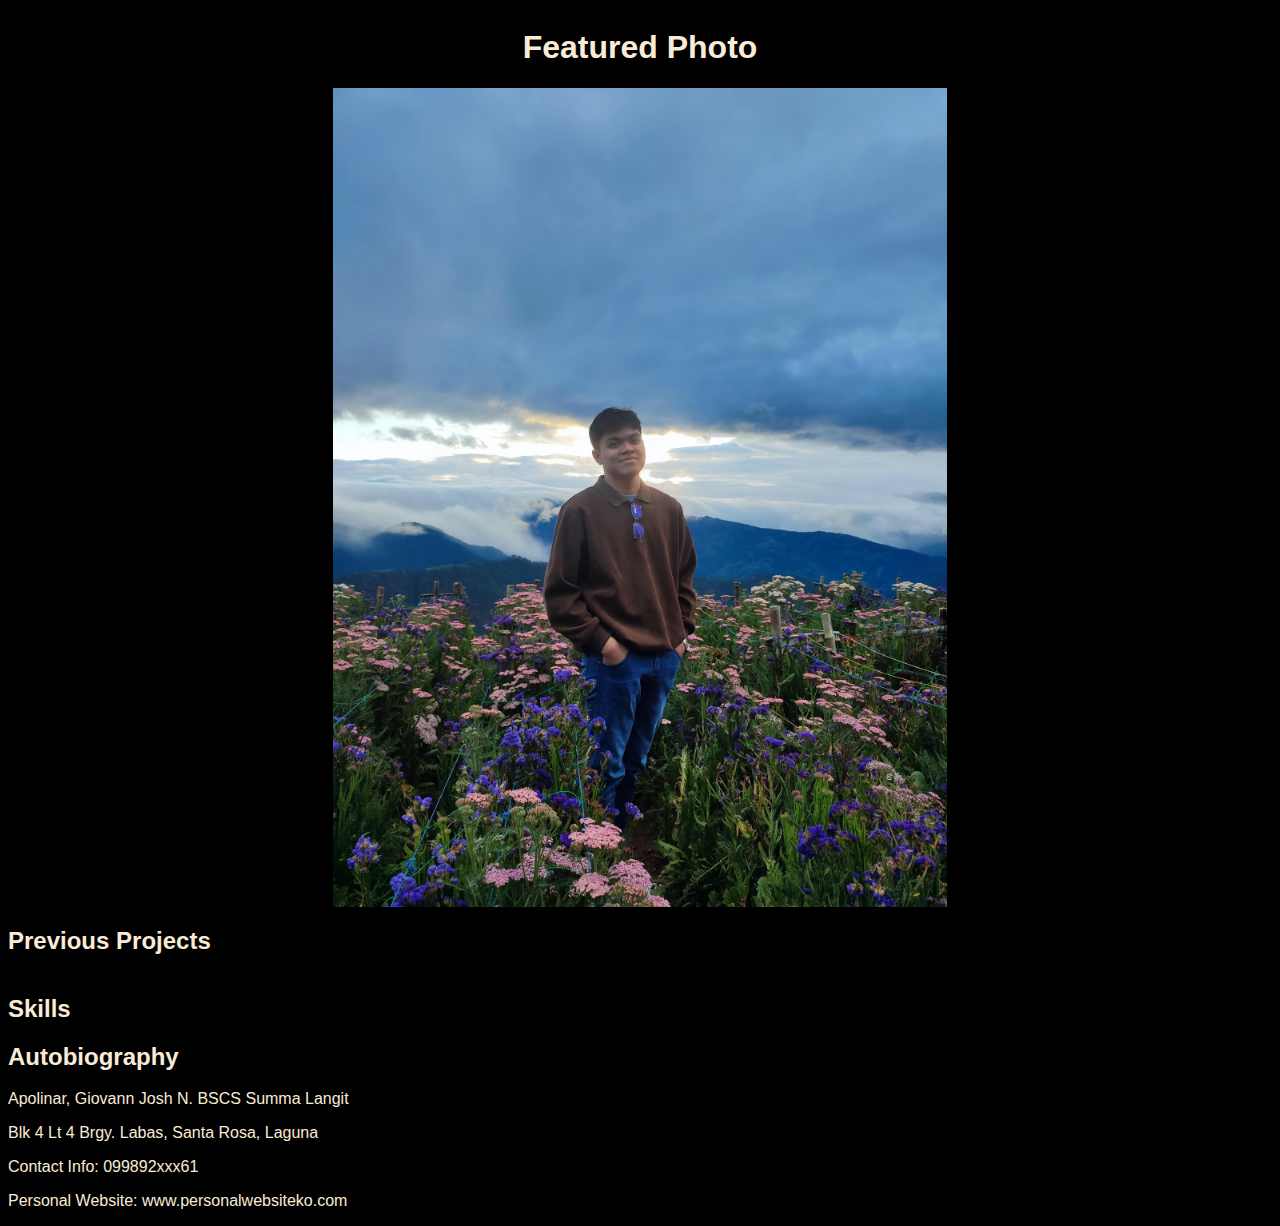
==== portfolio.html @ 3249b104 "feat: added portfolio.html, style.css, and img folder" ====
<!DOCTYPE html>
<html lang="en">
<head>
    <meta charset="UTF-8">
    <meta name="viewport" content="width=device-width, initial-scale=1.0">
    <title>Portfolio</title>
    <link rel="stylesheet" href="style.css">
</head>
<body style="background-color: black;">
    <div class="content">
        <div class="main-fbox">
            <h1 id="feat">Featured Photo</h1>
            <img id="feat-photo" src="./img/feat_photo.jpg" alt="featured photo">
        </div>
        <div class="sec-fbox">
            <h2 id="prevproj">Previous Projects</h2>
        </div>
        <div class="sub-fbox">
            <h2 id="skill">Skills</h2>
            <h2 id="auto">Autobiography</h2>
        </div>
    </div>
    <div class="foot-fbox">
        <div id="footer">
            <p>Apolinar, Giovann Josh N. BSCS Summa Langit</p>
            <p>Blk 4 Lt 4 Brgy. Labas, Santa Rosa, Laguna</p>
            <p>Contact Info: 099892xxx61</p> 
            <p>Personal Website: www.personalwebsiteko.com</p>
        </div>
    </div>
</body>
</html>
---- style.css ----
.main-fbox {
    display: flex;
    justify-content: center;
    flex-flow: column wrap;
    align-items: center;
    align-content: center;
}

.content {
    color: antiquewhite;
    font-family: Arial, Helvetica, sans-serif;
}

.foot-fbox {
    color: antiquewhite;
    font-family: Arial, Helvetica, sans-serif;
}

#feat-photo {
    width: 614px;
    height: 819px;
}

.sec-fbox {
    display: flex;
    justify-items: center;
    align-items: center;
    align-content: center;
}
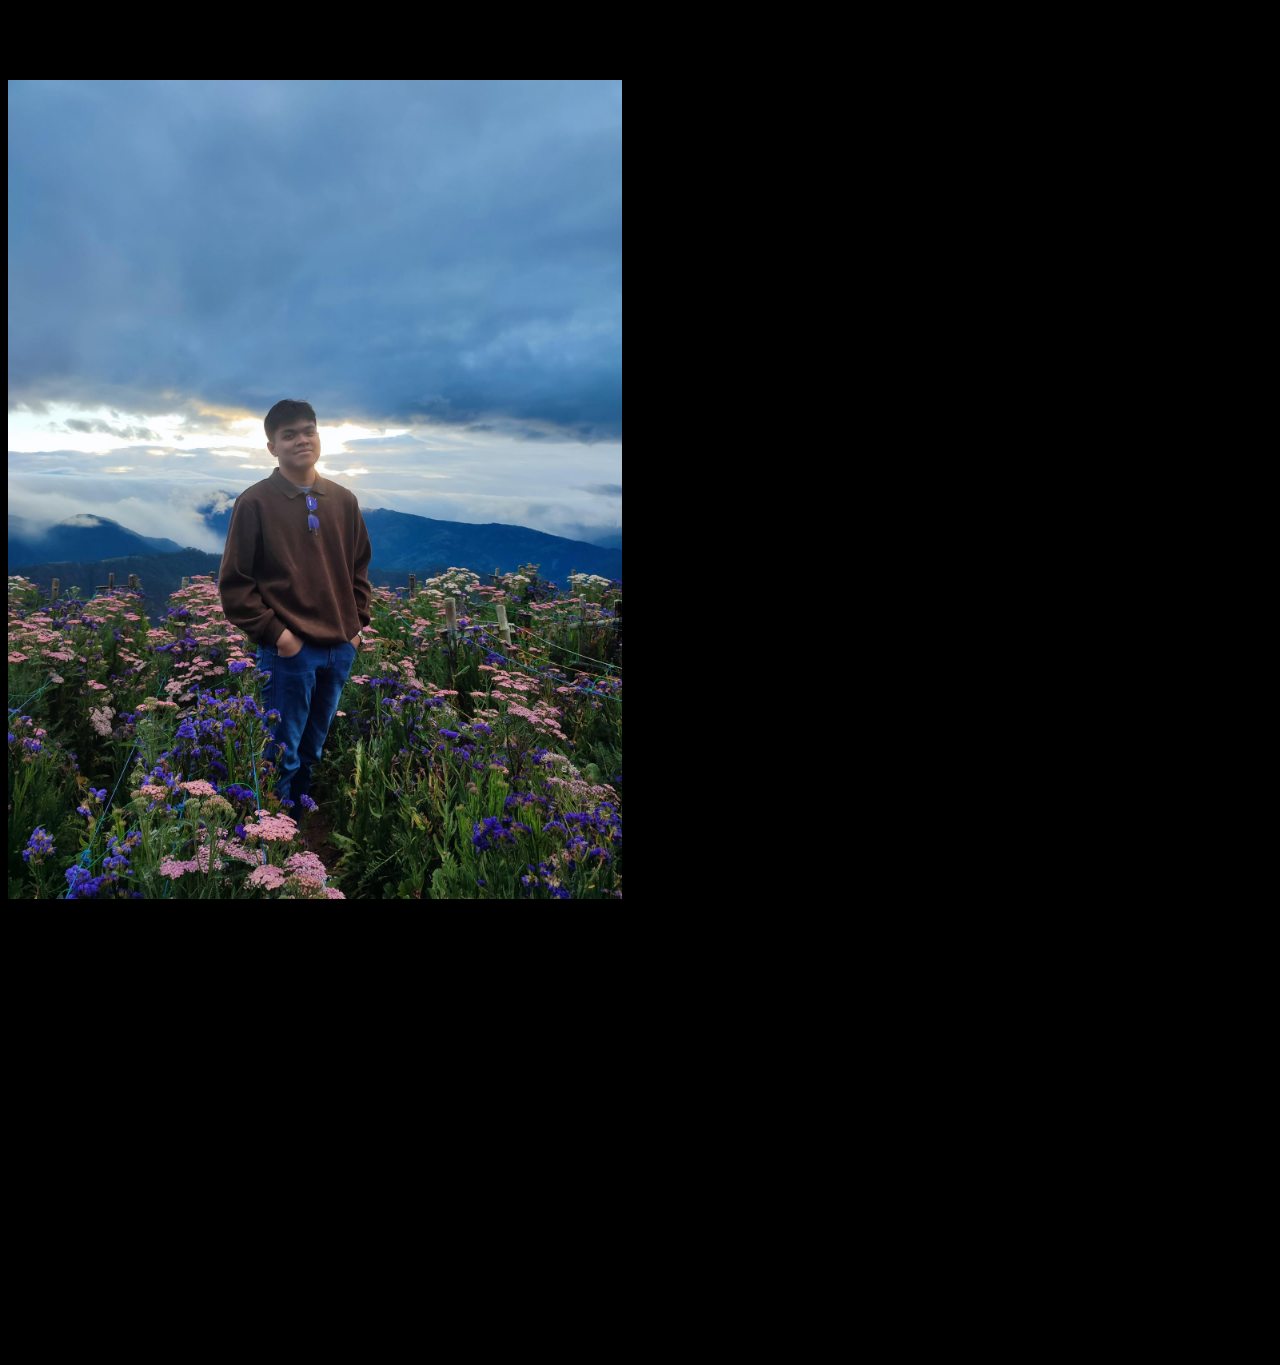
==== commit 8d71b56f: "refactor: changed structure of divs and classes" ====
--- a/portfolio.html
+++ b/portfolio.html
@@ -7,25 +7,37 @@
     <link rel="stylesheet" href="style.css">
 </head>
 <body style="background-color: black;">
-    <div class="content">
-        <div class="main-fbox">
-            <h1 id="feat">Featured Photo</h1>
+
+    <div class="feat-container">
+        <div class="flex-item">
+            <h1>Featured Photo</h1>
             <img id="feat-photo" src="./img/feat_photo.jpg" alt="featured photo">
         </div>
-        <div class="sec-fbox">
-            <h2 id="prevproj">Previous Projects</h2>
+    </div>
+    <div class="proj-container">
+        <div class="flex-item">
+            <h1>Previous Projects</h1>
         </div>
-        <div class="sub-fbox">
-            <h2 id="skill">Skills</h2>
-            <h2 id="auto">Autobiography</h2>
+        <div class="flex-item"> img sa 12 prj</div>
+        <div class="flex-item"> img sa 22 prj</div>
+        <div class="flex-item"> img sa 150 prj</div>
+    </div>
+    <div class="details-container">
+        <div class="skill-container">
+            <h1>Skills</h1>
+            <p>Lorem ipsum dolor sit amet consectetur adipisicing elit. Voluptatem placeat iusto fugiat expedita obcaecati aspernatur ab fugit eligendi? Minima, eaque amet nam qui recusandae labore magni earum sit eligendi quas.</p>
+        </div>
+        <div class="autobio-container">
+            <h1>Autobiography</h1>
+            <p>Lorem ipsum dolor sit amet consectetur, adipisicing elit. Sapiente maiores excepturi debitis ipsum quibusdam, sunt explicabo laboriosam suscipit architecto laborum dolorum repudiandae voluptate, vero provident? Sequi rem nulla eaque recusandae?</p>
         </div>
     </div>
-    <div class="foot-fbox">
+    <div class="footer-container">
         <div id="footer">
-            <p>Apolinar, Giovann Josh N. BSCS Summa Langit</p>
-            <p>Blk 4 Lt 4 Brgy. Labas, Santa Rosa, Laguna</p>
-            <p>Contact Info: 099892xxx61</p> 
-            <p>Personal Website: www.personalwebsiteko.com</p>
+            <div class="flex-item">Apolinar, Giovann Josh N. BSCS Summa Langit</div>
+            <div class="flex-item">Blk 4 Lt 4 Brgy. Labas, Santa Rosa, Laguna</div>
+            <div class="flex-item">Contact Info: 099892xxx61</div>
+            <div class="flex-item">Personal Website: www.personalwebsiteko.com</div>
         </div>
     </div>
 </body>
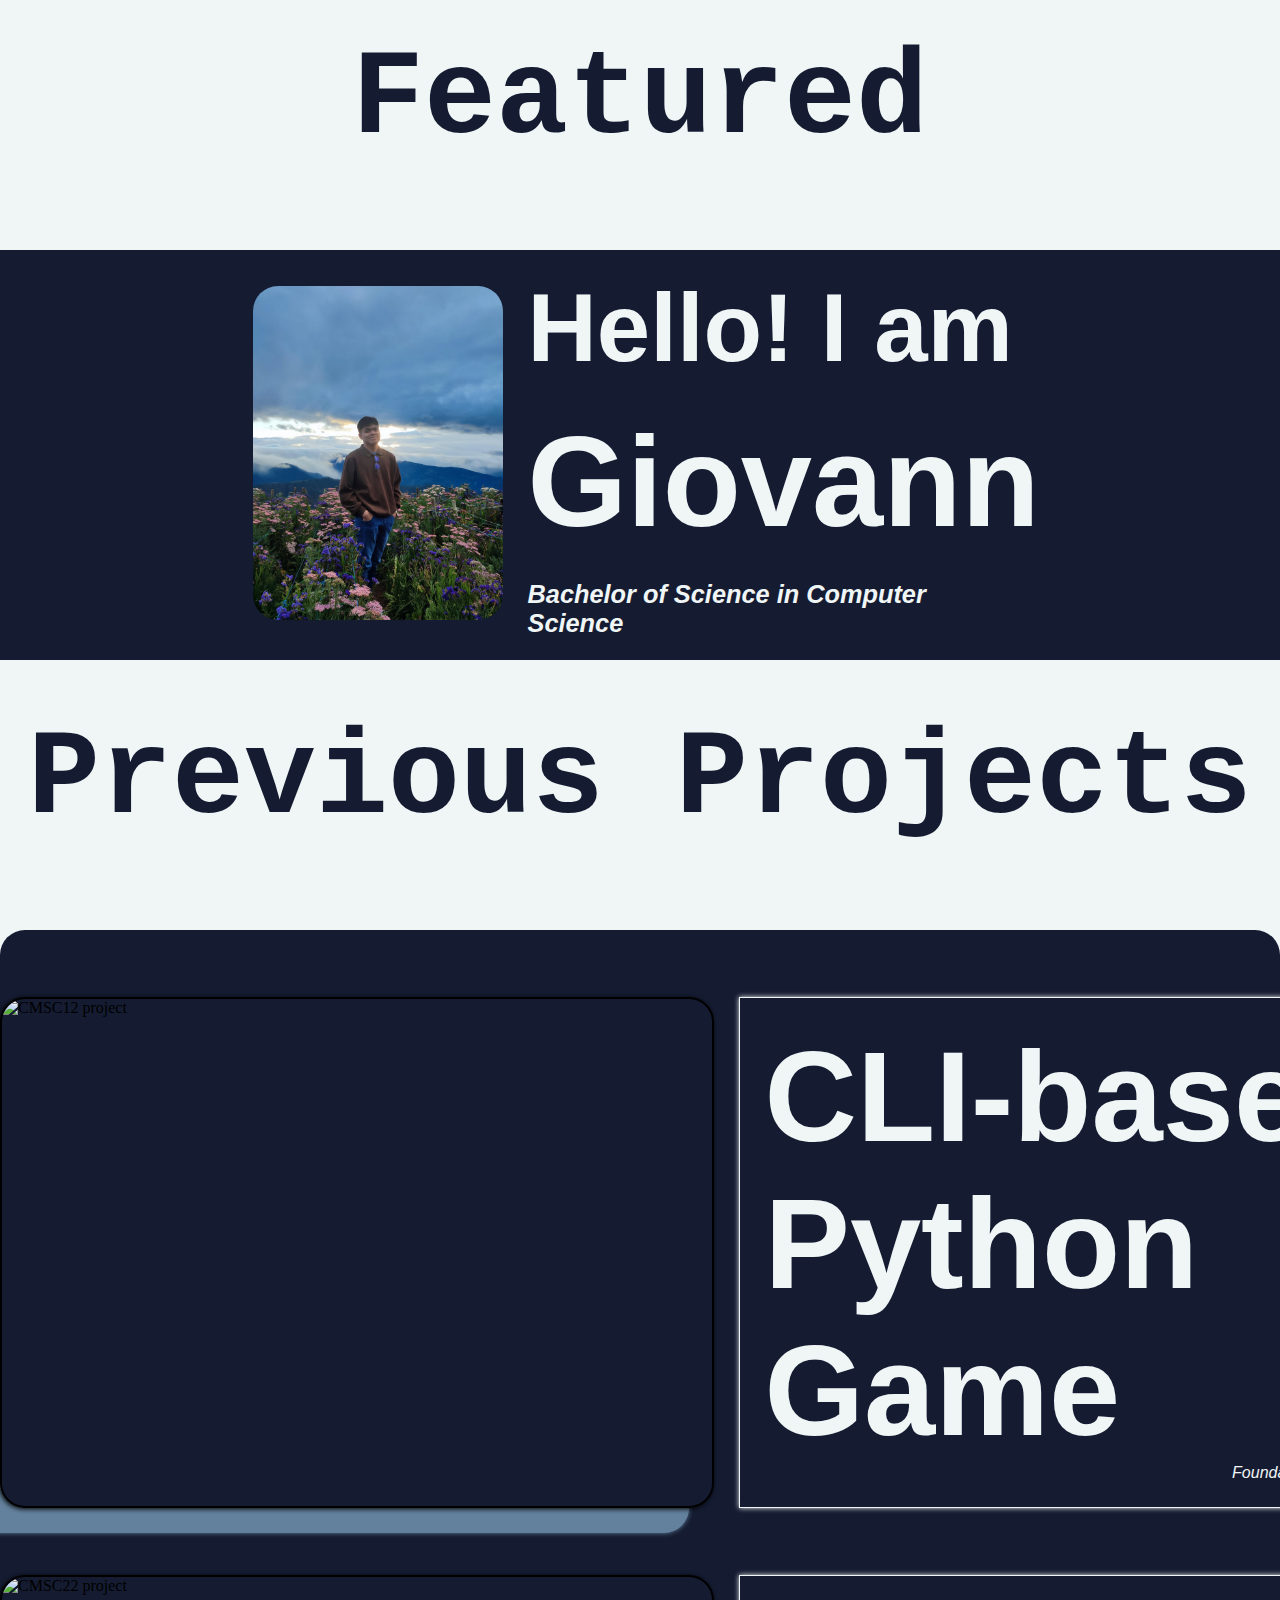
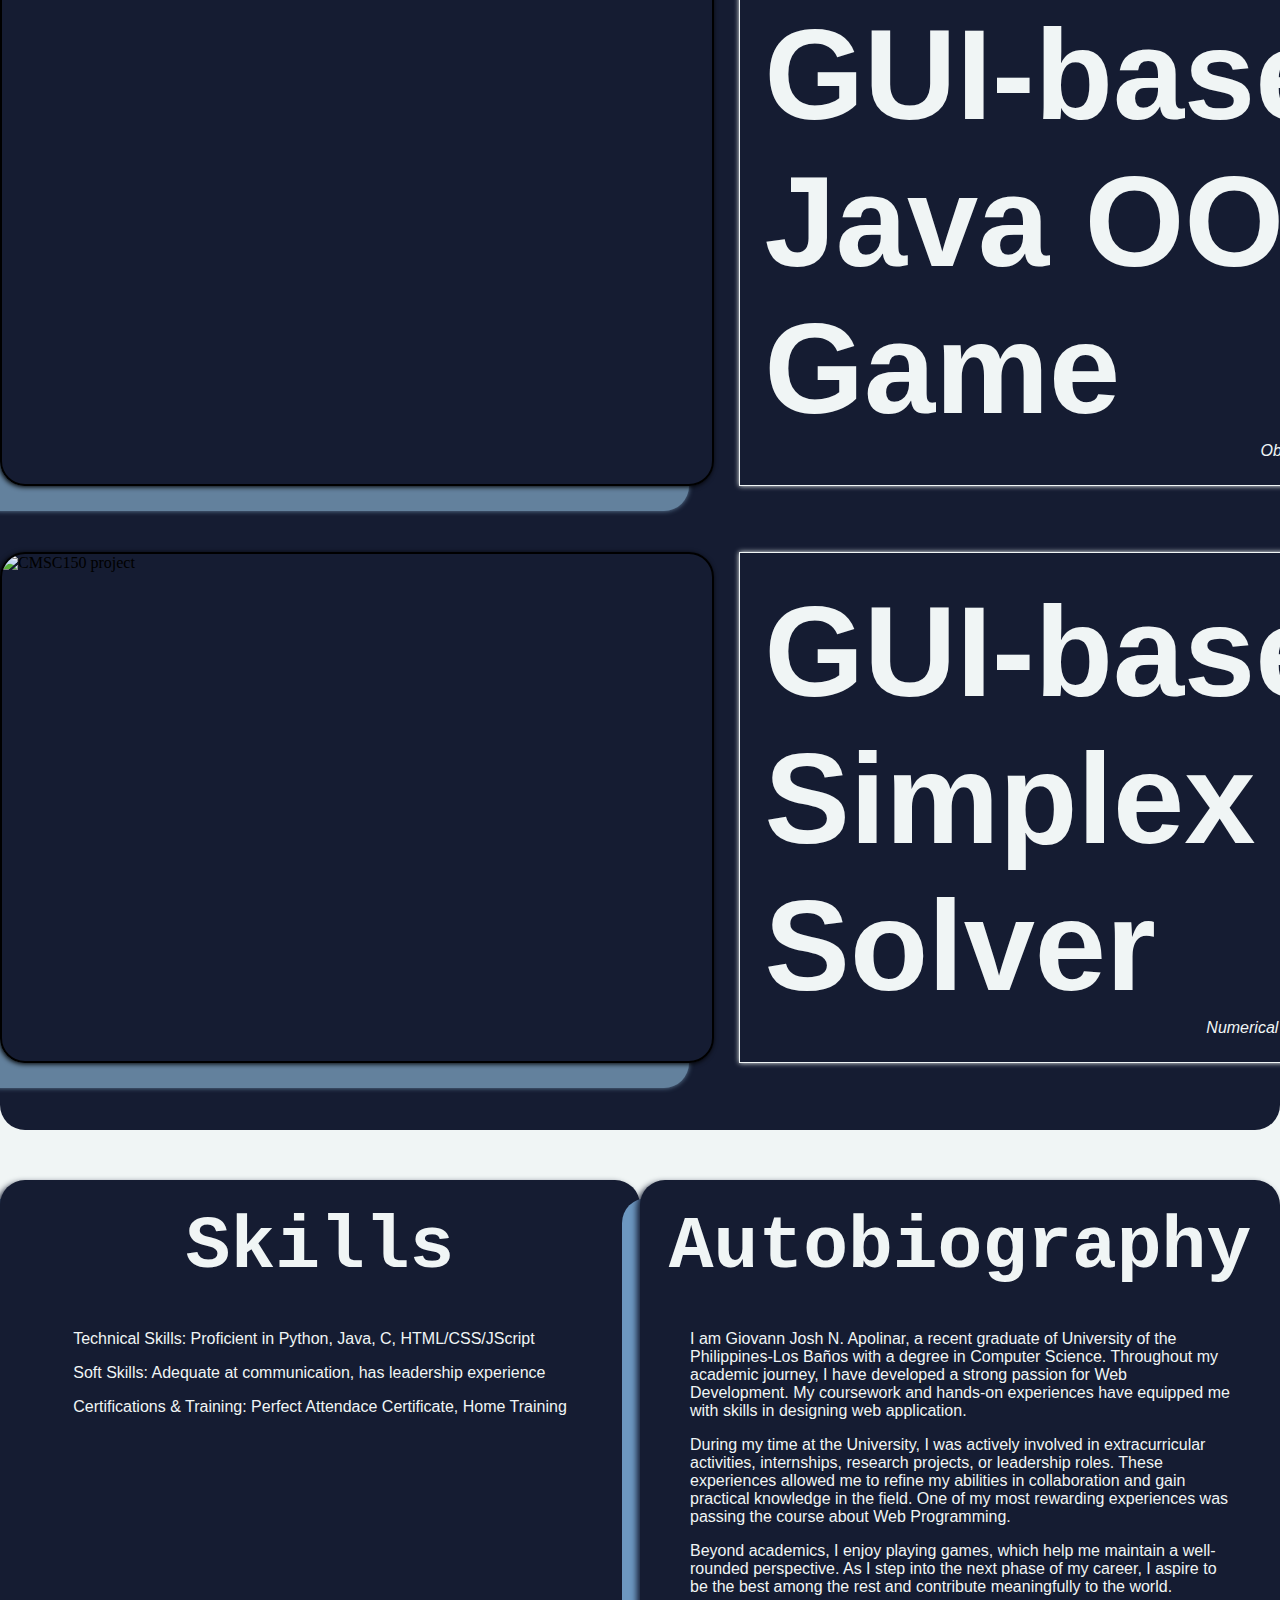
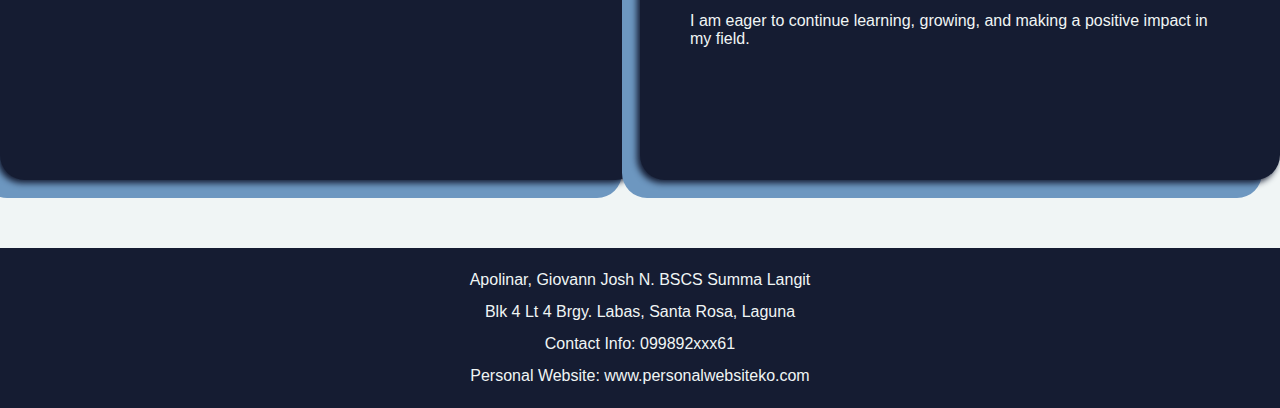
==== commit 53d0dbb7: "refactor: div structure and styling expanded to Skills, Autobiography, and Footer Section" ====
--- a/portfolio.html
+++ b/portfolio.html
@@ -6,38 +6,76 @@
     <title>Portfolio</title>
     <link rel="stylesheet" href="style.css">
 </head>
-<body style="background-color: black;">
-
+<body>
+    <div class="m-header" id="main">
+        <h1>Featured</h1>
+    </div>
     <div class="feat-container">
-        <div class="flex-item">
-            <h1>Featured Photo</h1>
-            <img id="feat-photo" src="./img/feat_photo.jpg" alt="featured photo">
+        <div class="square">
+            <div class="flex-item1">
+                <img id="feat-photo" src="img/feat_photo.jpg" alt="featured photo">
+            </div>
+            <div class="flex-item2">
+                <div id="ln1">Hello! I am</div>
+                <div id="ln2">Giovann</div>
+                <div id="ln3">Bachelor of Science in Computer Science</div>
+            </div>
         </div>
     </div>
+    <div class="m-header">
+        <h1>Previous Projects</h1>
+    </div>
     <div class="proj-container">
-        <div class="flex-item">
-            <h1>Previous Projects</h1>
+        <div class="flex-item1">
+            <img src="img/cmsc12prj.png" alt="CMSC12 project" id="prj1">
+            <div class="sub-item1">
+                <div class="title">CLI-based Python Game</div>
+                <div class="desc">Foundations of Computer Science</div>
+            </div>
         </div>
-        <div class="flex-item"> img sa 12 prj</div>
-        <div class="flex-item"> img sa 22 prj</div>
-        <div class="flex-item"> img sa 150 prj</div>
+        <div class="flex-item2">
+            <img src="img/cmsc22prj.png" alt="CMSC22 project" id="prj2">
+            <div class="sub-item2">
+                <div class="title">GUI-based Java OOP Game</div>
+                <div class="desc">Object-Oriented Programming</div>
+            </div>
+        </div>
+        <div class="flex-item3">
+            <img src="img/cmsc150prj.png" alt="CMSC150 project" id="prj3">
+            <div class="sub-item3">
+                <div class="title">GUI-based Simplex Solver</div>
+                <div class="desc">Numerical and Symbolic Computation</div>
+            </div>
+        </div>
     </div>
     <div class="details-container">
-        <div class="skill-container">
-            <h1>Skills</h1>
-            <p>Lorem ipsum dolor sit amet consectetur adipisicing elit. Voluptatem placeat iusto fugiat expedita obcaecati aspernatur ab fugit eligendi? Minima, eaque amet nam qui recusandae labore magni earum sit eligendi quas.</p>
+        <div class="flex-container">
+            <div class="s-header">Skills</div>
+            <div class="text">
+                <p>Technical Skills: Proficient in Python, Java, C, HTML/CSS/JScript</p>
+                <p>Soft Skills: Adequate at communication, has leadership experience</p>
+                <p>Certifications & Training: Perfect Attendace Certificate, Home Training</p>
+            </div>
         </div>
-        <div class="autobio-container">
-            <h1>Autobiography</h1>
-            <p>Lorem ipsum dolor sit amet consectetur, adipisicing elit. Sapiente maiores excepturi debitis ipsum quibusdam, sunt explicabo laboriosam suscipit architecto laborum dolorum repudiandae voluptate, vero provident? Sequi rem nulla eaque recusandae?</p>
+        <div class="flex-container">
+            <div class="s-header">Autobiography</div>
+            <div class="text">
+                <p>I am Giovann Josh N. Apolinar, a recent graduate of University of the Philippines-Los Baños with a degree in Computer Science. Throughout my academic journey, I have developed a strong passion for Web Development. My coursework and hands-on experiences have equipped me with skills in designing web application.</p>
+                <p>During my time at the University, I was actively involved in extracurricular activities, internships, research projects, or leadership roles. These experiences allowed me to refine my abilities in collaboration and gain practical knowledge in the field. One of my most rewarding experiences was passing the course about Web Programming.</p>
+                <p>Beyond academics, I enjoy playing games, which help me maintain a well-rounded perspective. As I step into the next phase of my career, I aspire to be the best among the rest and contribute meaningfully to the world.</p>
+                <p>I am eager to continue learning, growing, and making a positive impact in my field.</p>
+            </div>
         </div>
     </div>
     <div class="footer-container">
-        <div id="footer">
-            <div class="flex-item">Apolinar, Giovann Josh N. BSCS Summa Langit</div>
-            <div class="flex-item">Blk 4 Lt 4 Brgy. Labas, Santa Rosa, Laguna</div>
-            <div class="flex-item">Contact Info: 099892xxx61</div>
-            <div class="flex-item">Personal Website: www.personalwebsiteko.com</div>
+        <div class="footer-text">
+            <p>Apolinar, Giovann Josh N. BSCS Summa Langit</p>
+            <p>Blk 4 Lt 4 Brgy. Labas, Santa Rosa, Laguna</p>
+            <p>Contact Info: 099892xxx61</p>
+            <p>Personal Website: www.personalwebsiteko.com</p>
+        </div>
+        <div class="link">
+            <link rel="stylesheet" href="">
         </div>
     </div>
 </body>
--- a/style.css
+++ b/style.css
@@ -1,33 +1,189 @@
-.main-fbox {
+@font-face {
+    font-family: Asap;
+    src: url(font/Asap/Asap-VariableFont_wdth\,wght.ttf);
+}
+
+@font-face {
+    font-family: LibreFranklin;
+    src: url(font/Libre_Franklin/LibreFranklin-VariableFont_wght.ttf);
+}
+
+@font-face {
+    font-family: RobotoMono;
+    src: url(font/Roboto_Mono/RobotoMono-VariableFont_wght.ttf);
+}
+
+body {
+    margin: 0;
+    background-color: #F0F5F5;
+}
+
+.m-header {
     display: flex;
     justify-content: center;
+    align-items: center;
+    font-family: RobotoMono, Courier, monospace;
+    font-size: 60px;
+    color: #151C32;
+    height: 200px;
+    margin-bottom: 50px;
+}
+
+.feat-container {
+    display: flex;
+    justify-content: center;
+    align-items: center;
+}
+
+.square {
+    /* border: 1px dashed yellow; */
+    display: flex;
+    justify-content: center;
+    align-items: center;
+    background-color: #151C32;
+    width: 100%;
+    height: 360px;
+    padding: 25px;
+    margin-bottom: 20px;
+    /* box-shadow: 0px 3px 6px #151C32, 0px 18px #6D97C0; */
+}
+
+/* .flex-item1, .flex-item2 {
+    border: 1px dashed blue;
+} */
+
+#feat-photo {
+    width: 250px;
+    height: 25%;
+    border-radius: 25px;
+}
+
+.feat-container .flex-item2 {
+    display: flex;
+    justify-content: center;
+    align-items: flex-start;
+    flex-direction: column;
+    margin-left: 25px;
+    height: 325px;
+    width: 500px;
+}
+
+.feat-container .flex-item2 > div {
+    font-family: Asap, Helvetica, sans-serif;
+    color: #F0F5F5;
+}
+
+#ln1 {
+    font-size: 72pt;
+    font-weight: bold;
+}
+
+#ln2 {
+    font-size: 96pt;
+    font-weight: bolder;
+}
+
+#ln3 {
+    font-size: 19pt;
+    font-weight: bold;
+    font-style: italic;
+}
+
+#prj1, #prj2, #prj3 {
+    width: 800px;
+    aspect-ratio: 16 / 9;
+    height: auto;
+    border-radius: 25px;
+    border: 2px solid black;
+    box-shadow: -1px 1px 5px black, -25px 25px #63819D, -25px 25px 5px #63819D;
+}
+
+.proj-container {
+    border-radius: 25px;
+    background-color: #151C32;
+    display: flex;
+    align-items: center;
+    justify-content: space-evenly;
+    flex-flow: column wrap;
+    height: 1800px;
+}
+
+.proj-container > .flex-item1, .flex-item2, .flex-item3 {
+    display: flex;
+    gap: 25px;
+    width: 1500px;
+}
+
+.title {
+    font-family: Asap, Tahoma, sans-serif;
+    color: #F0F5F5;
+    font-size: 96pt;
+    font-weight: bolder;
+}
+
+.desc {
+    align-self: flex-end;
+    justify-self: end;
+    font-family: LibreFranklin, Tahoma, sans-serif;
+    color: #F0F5F5;
+    font-style: italic;
+}
+
+.sub-item1, .sub-item2, .sub-item3 {
+    display: flex;
+    flex-flow: column wrap;
+    align-items: flex-start;
+    justify-content: center;
+    width: 800px;
+    border: 1px solid #F0F5F5;
+    box-shadow: 0px 0px 5px #F0F5F5;
+    padding: 25px;
+}
+
+.details-container {
+    margin-top: 50px;
+    margin-bottom: 68px;
+    display: flex;
+    justify-content: space-evenly;
+}
+
+.flex-container {
+    box-shadow: -3px 3px 6px #151C32, -18px 18px #6D97C0;
+    display: flex;
     flex-flow: column wrap;
     align-items: center;
-    align-content: center;
+    justify-content: flex-start;
+    background-color: #151C32;
+    border-radius: 25px;
+    width: 700px;
+    height: 600px;
 }
 
-.content {
-    color: antiquewhite;
-    font-family: Arial, Helvetica, sans-serif;
+.s-header {
+    font-family: Asap, Courier, monospace;
+    font-weight: bold;
+    padding-top: 25px;
+    padding-bottom: 25px;
+    font-size: 56pt;
+    color: #F0F5F5;
 }
 
-.foot-fbox {
-    color: antiquewhite;
-    font-family: Arial, Helvetica, sans-serif;
+.text {
+    font-family: LibreFranklin, Verdana, sans-serif;
+    color: #F0F5F5;
+    padding-left: 50px;
+    padding-right: 50px;
 }
 
-#feat-photo {
-    width: 614px;
-    height: 819px;
+.footer-text {
+    display: flex;
+    flex-flow: column wrap;
+    justify-content: center;
+    align-items: center;
+    height: 160px;
+    font-family: LibreFranklin, Verdana, sans-serif;
+    background-color: #151C32;
+    line-height: 0;
+    color: #F0F5F5;
 }
 
-.sec-fbox {
-    display: flex;
-    justify-items: center;
-    align-items: center;
-    align-content: center;
-}
-
-
-
-
